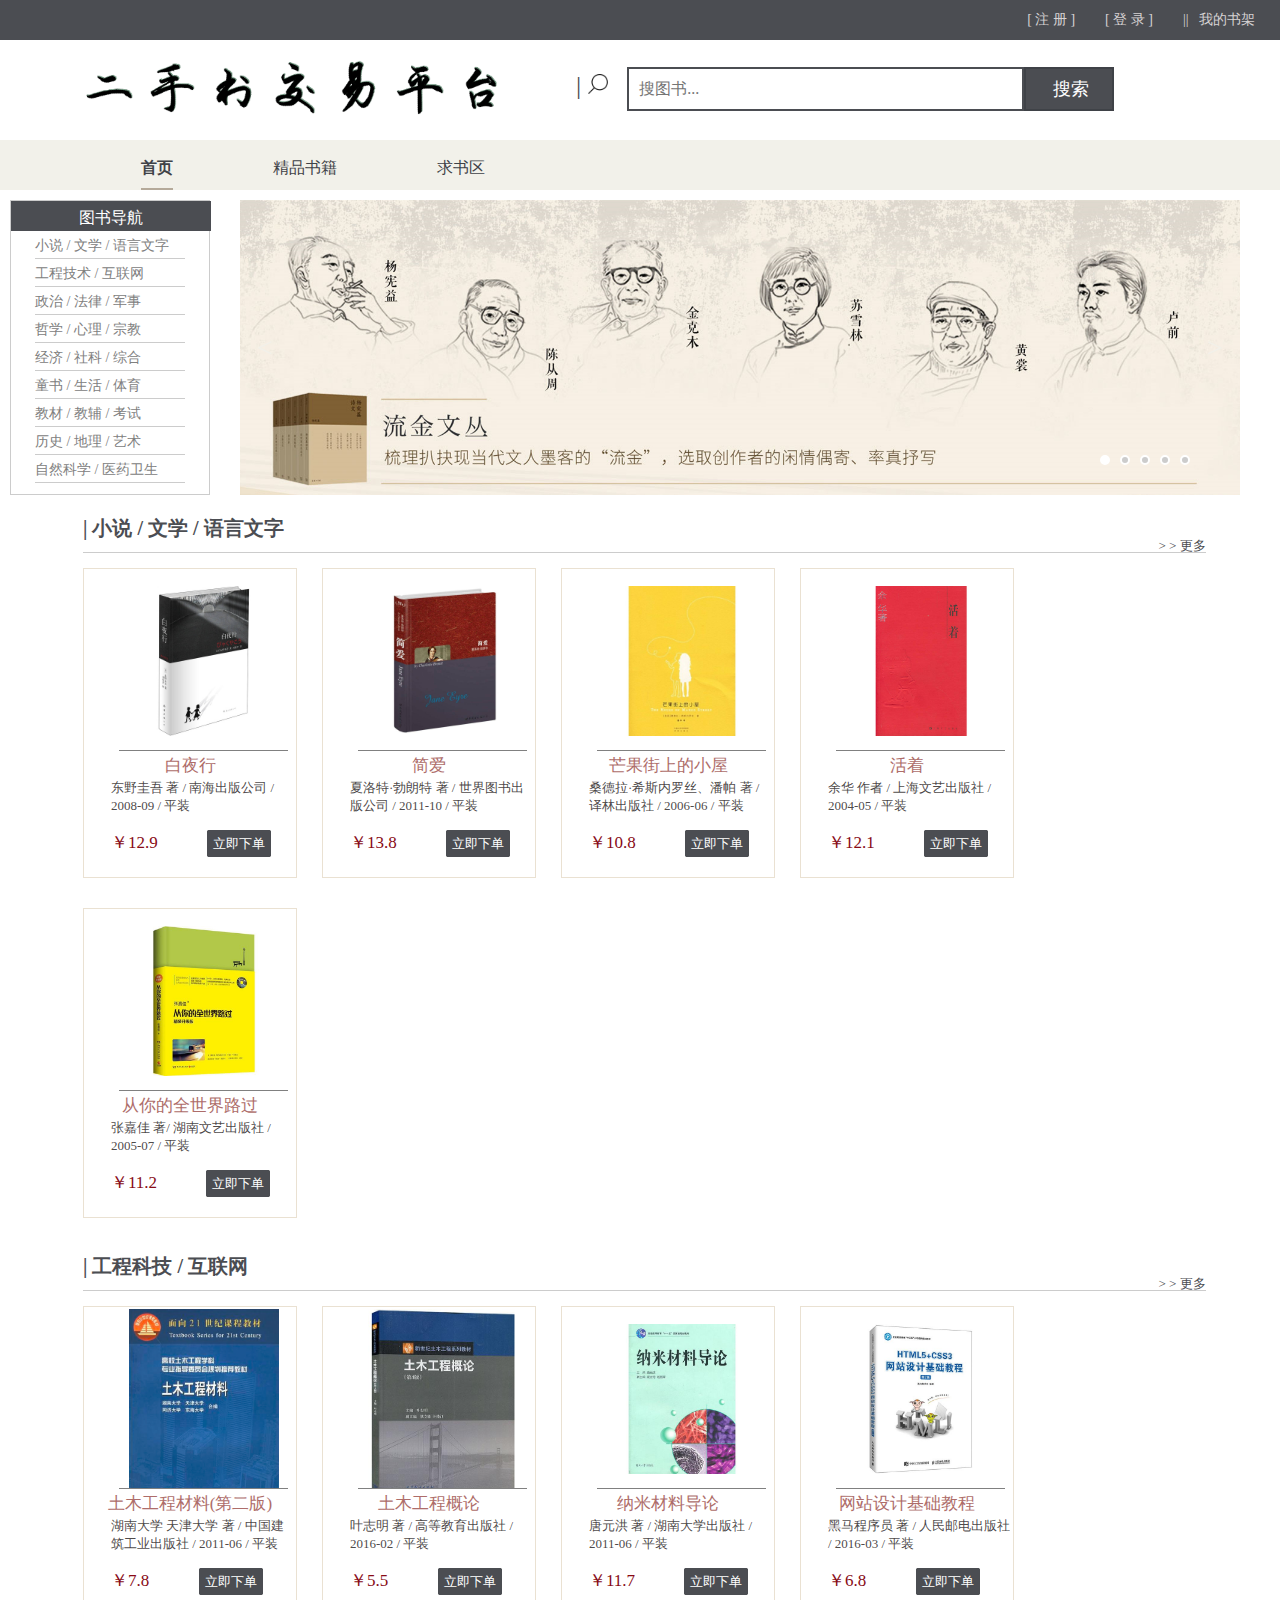
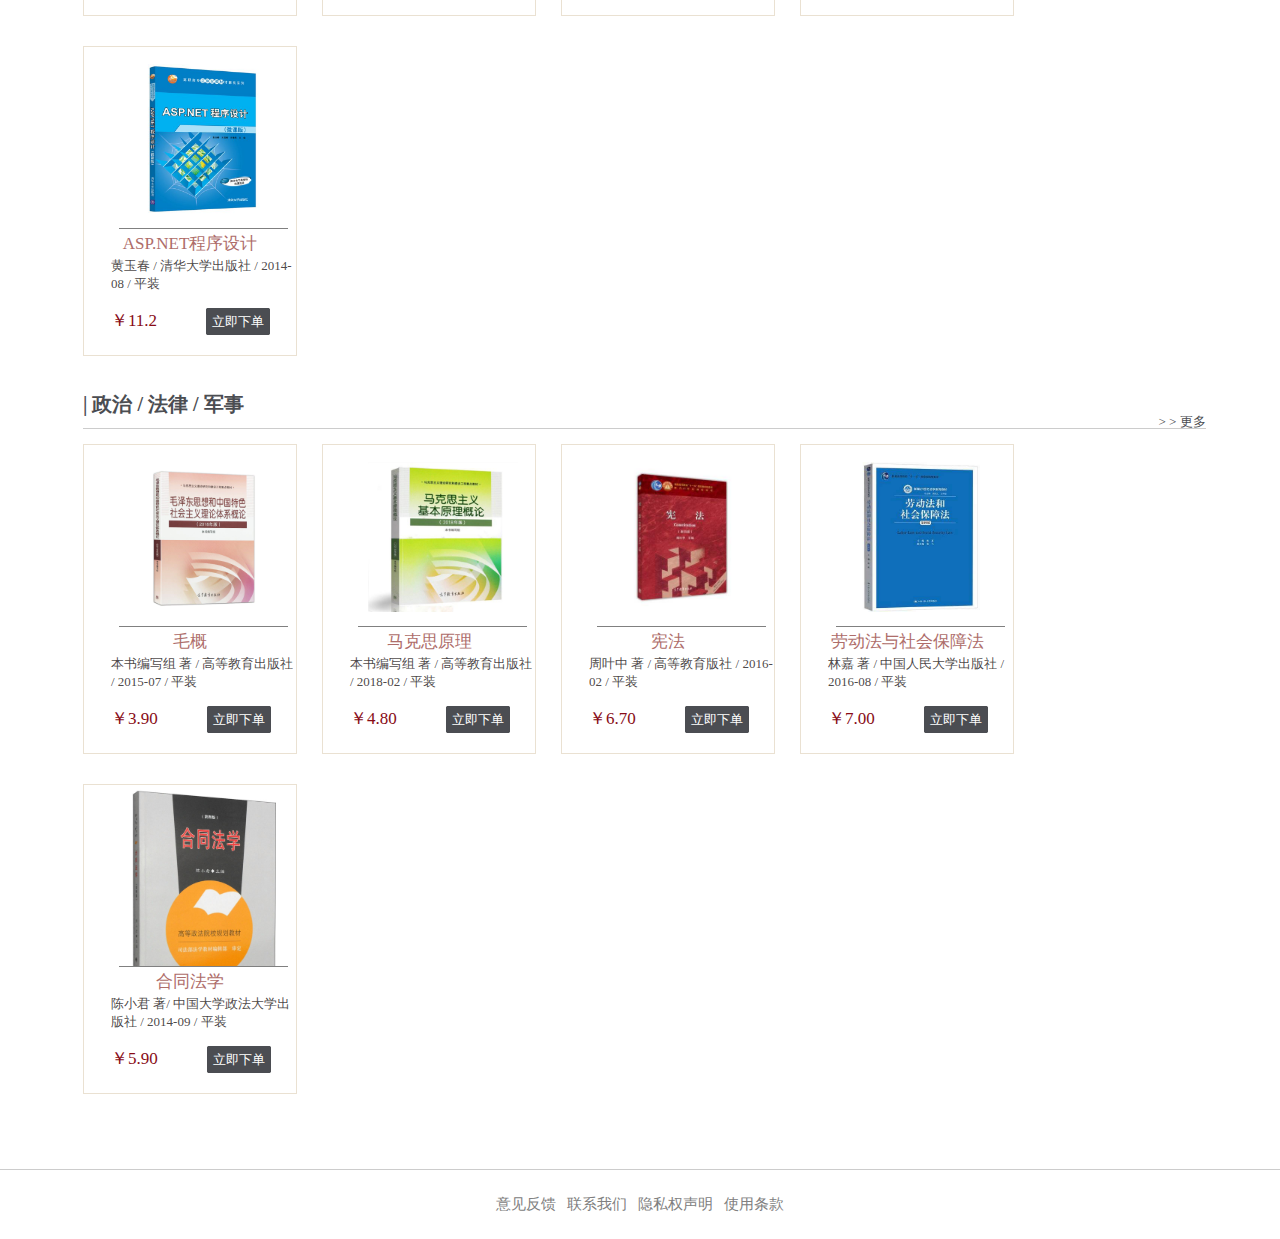
==== index.html @ a05f6816 "first" ====
<!DOCTYPE html>
<html>

<head>
	<title>二手书交易平台</title>
	<link rel="stylesheet" type="text/css" href="css/index.css">
</head>

<body>

	<!-- 导航 -->
	<header class="navbar">
		<div class="nav-info">
			<a href="#" class="username">[ 注 册 ]</a>
			<a href="login.html" class="logout">[ 登 录 ]</a>
			<a href="myBookself.html" class="bookshelf">||&nbsp;&nbsp;&nbsp;我的书架</a>
			
		</div> <!-- nav-info -->
		<form class="nav-search">
			<a href="index.html"><img class="logo" src="img/logo3.png"></a>
			<div class="search-form">
				<a href="#" class="search-logo">| &nbsp;<img src="img/search.png"></a>
				<input type="search" class="searchIn" placeholder="搜图书...">
				<button class="searchBtn">搜索</button>
			</div>
		</form><!--  nav-search -->
		<ul class="menu">
			<li><a class="active" href="index.html">首页</a></li>
			<li><a href="bookStore.html">精品书籍</a></li>
			<li><a href="askBook.html">求书区</a></li>

		</ul>
	</header>

	<!-- 轮播 -->
	<div class="carousel">
		<div class="book-guide">
			<h4>图书导航</h4>
			<ul class="book-class">
				<li><a href="#article" title="article">小说 / 文学 / 语言文字</a></li>
				<li><a href="#technology" title="technology">工程技术 / 互联网</a></li>
				<li><a href="#politics" title="politics">政治 / 法律 / 军事</a></li>
				<li><a href="#">哲学 / 心理 / 宗教</a></li>
				<li><a href="#">经济 / 社科 / 综合</a></li>
				<li><a href="#">童书 / 生活 / 体育</a></li>
				<li><a href="#">教材 / 教辅 / 考试</a></li>
				<li><a href="#technology" title="technology">历史 / 地理 / 艺术</a></li>
				<li><a href="#">自然科学 / 医药卫生</a></li>
			</ul>
		</div><!-- book-guide -->
		<div class="slider">
			<div class="slider-img">
				<ul class="slider-img-ul">
					<li><img src="img/carousel/6.jpg"></li>
					<li><img src="img/carousel/1.jpg"></li>
					<li><img src="img/carousel/6.jpg"></li>
					<li><img src="img/carousel/7.jpg"></li>
					<li><img src="img/carousel/8.jpg"></li>
					<li><img src="img/carousel/5.jpg"></li>
					<li><img src="img/carousel/1.jpg"></li>
				</ul>
			</div>
		</div><!-- 	slider -->
	</div><!-- carousel -->

	<!-- 图书分类 小说 / 文学 / 语言文字 -->
	<div id="container">
		<div class="book-part" id="article">
			<h3 class="book-title"><a href="#">| 小说 / 文学 / 语言文字</a></h3>
			<a class="more" href="more.html"> > > 更多</a>
			<ul class="book-lists">
				<li class="book-list">
					<a href="bookDetail.html" class="book-pic">
						<img src="img/book-list/article/1.jpg">
					</a>
					<a href="bookDetail.html" class="book-info">
						<h5 class="book-name">白夜行</h5>
						<span class="book-detail">东野圭吾 著 / 南海出版公司 / 2008-09 / 平装</span>
					</a>
					<span class="book-price">￥12.9
						<a href="#" class="book-buy">立即下单</a>
					</span>
				</li>

				<li class="book-list">
					<a href="bookDetail.html" class="book-pic">
						<img src="img/book-list/article/2.jpg">
					</a>
					<a href="bookDetail.html" class="book-info">
						<h5 class="book-name">简爱</h5>
						<span class="book-detail">夏洛特·勃朗特 著 / 世界图书出版公司 / 2011-10 / 平装</span>
					</a>
					<span class="book-price">￥13.8
						<a href="#" class="book-buy">立即下单</a>
					</span>
				</li>

				<li class="book-list">
					<a href="bookDetail.html" class="book-pic">
						<img src="img/book-list/article/3.jpg">
					</a>
					<a href="bookDetail.html" class="book-info">
						<h5 class="book-name">芒果街上的小屋</h5>
						<span class="book-detail">桑德拉·希斯内罗丝、潘帕 著 / 译林出版社 / 2006-06 / 平装</span>
					</a>
					<span class="book-price">￥10.8
						<a href="#" class="book-buy">立即下单</a>
					</span>
				</li>

				<li class="book-list">
					<a href="bookDetail.html" class="book-pic">
						<img src="img/book-list/article/4.jpg">
					</a>
					<a href="bookDetail.html" class="book-info">
						<h5 class="book-name">活着</h5>
						<span class="book-detail">余华 作者 / 上海文艺出版社 / 2004-05 / 平装</span>
					</a>
					<span class="book-price">￥12.1
						<a href="#" class="book-buy">立即下单</a>
					</span>
				</li>

				<li class="book-list">
					<a href="bookDetail.html" class="book-pic">
						<img src="img/book-list/article/6.jpg">
					</a>
					<a href="bookDetail.html" class="book-info">
						<h5 class="book-name">从你的全世界路过</h5>
						<span class="book-detail">张嘉佳 著/ 湖南文艺出版社 / 2005-07 / 平装</span>
					</a>
					<span class="book-price">￥11.2
						<a href="#" class="book-buy">立即下单</a>
					</span>
				</li>
			</ul><!--  book-list end -->
		</div><!--  book-part end -->
<!-- 图书分类 工程科技 / 互联网 -->
		<div class="book-part" id="technology">
			<h3 class="book-title"><a href="#">| 工程科技 / 互联网</a></h3>
			<a class="more" href="more.html"> > > 更多</a>
			<ul class="book-lists">
				<li class="book-list">
					<a href="bookDetail.html" class="book-pic">
						<img src="img/book-list/article/12.jpg">
					</a>
					<a href="bookDetail.html" class="book-info">
						<h5 class="book-name">土木工程材料(第二版)</h5>
						<span class="book-detail">湖南大学 天津大学 著 / 中国建筑工业出版社 / 2011-06 / 平装</span>
					</a>
					<span class="book-price">￥7.8
						<a href="#" class="book-buy">立即下单</a>
					</span>
				</li>

				<li class="book-list">
					<a href="bookDetail.html" class="book-pic">
						<img src="img/book-list/article/13.jpg">
					</a>
					<a href="bookDetail.html" class="book-info">
						<h5 class="book-name">土木工程概论</h5>
						<span class="book-detail">叶志明 著 / 高等教育出版社 / 2016-02 / 平装</span>
					</a>
					<span class="book-price">￥5.5
						<a href="#" class="book-buy">立即下单</a>
					</span>
				</li>

				<li class="book-list">
					<a href="bookDetail.html" class="book-pic">
						<img src="img/book-list/article/14.jpg">
					</a>
					<a href="bookDetail.html" class="book-info">
						<h5 class="book-name">纳米材料导论</h5>
						<span class="book-detail">唐元洪 著 / 湖南大学出版社 / 2011-06 / 平装</span>
					</a>
					<span class="book-price">￥11.7
						<a href="#" class="book-buy">立即下单</a>
					</span>
				</li>

				<li class="book-list">
					<a href="bookDetail.html" class="book-pic">
						<img src="img/book-list/article/15.jpg">
					</a>
					<a href="bookDetail.html" class="book-info">
						<h5 class="book-name">网站设计基础教程</h5>
						<span class="book-detail">黑马程序员 著 / 人民邮电出版社 / 2016-03 / 平装</span>
					</a>
					<span class="book-price">￥6.8
						<a href="#" class="book-buy">立即下单</a>
					</span>
				</li>

				<li class="book-list">
					<a href="bookDetail.html" class="book-pic">
						<img src="img/book-list/article/16.jpg">
					</a>
					<a href="bookDetail.html" class="book-info">
						<h5 class="book-name">ASP.NET程序设计</h5>
						<span class="book-detail">黄玉春 / 清华大学出版社 / 2014-08 / 平装</span>
					</a>
					<span class="book-price">￥11.2
						<a href="#" class="book-buy">立即下单</a>
					</span>
				</li>
			</ul><!--  book-list end -->
		</div><!--  book-part end -->

<!-- 图书分类 政治 / 法律 / 军事 -->
	<div class="book-part" id="politics">
		<h3 class="book-title"><a href="#">| 政治 / 法律 / 军事</a></h3>
		<a class="more" href="more.html"> > > 更多</a>
		<ul class="book-lists">
			<li class="book-list">
				<a href="bookDetail.html" class="book-pic">
					<img src="img/book-list/article/22.jpg">
				</a>
				<a href="bookDetail.html" class="book-info">
					<h5 class="book-name">毛概</h5>
					<span class="book-detail">本书编写组 著 / 高等教育出版社 / 2015-07 / 平装</span>
				</a>
				<span class="book-price">￥3.90
					<a href="#" class="book-buy">立即下单</a>
				</span>
			</li>

			<li class="book-list">
				<a href="bookDetail.html" class="book-pic">
					<img src="img/book-list/article/23.jpg">
				</a>
				<a href="bookDetail.html" class="book-info">
					<h5 class="book-name">马克思原理</h5>
					<span class="book-detail">本书编写组 著 / 高等教育出版社 / 2018-02 / 平装</span>
				</a>
				<span class="book-price">￥4.80
					<a href="#" class="book-buy">立即下单</a>
				</span>
			</li>

			<li class="book-list">
				<a href="bookDetail.html" class="book-pic">
					<img src="img/book-list/article/24.jpg">
				</a>
				<a href="bookDetail.html" class="book-info">
					<h5 class="book-name">宪法</h5>
					<span class="book-detail">周叶中 著 / 高等教育版社 / 2016-02 / 平装</span>
				</a>
				<span class="book-price">￥6.70
					<a href="#" class="book-buy">立即下单</a>
				</span>
			</li>

			<li class="book-list">
				<a href="bookDetail.html" class="book-pic">
					<img src="img/book-list/article/25.jpg">
				</a>
				<a href="bookDetail.html" class="book-info">
					<h5 class="book-name">劳动法与社会保障法</h5>
					<span class="book-detail">林嘉 著 / 中国人民大学出版社 / 2016-08 / 平装</span>
				</a>
				<span class="book-price">￥7.00
					<a href="#" class="book-buy">立即下单</a>
				</span>
			</li>

			<li class="book-list">
				<a href="bookDetail.html" class="book-pic">
					<img src="img/book-list/article/26.jpg">
				</a>
				<a href="bookDetail.html" class="book-info">
					<h5 class="book-name">合同法学</h5>
					<span class="book-detail">陈小君 著/ 中国大学政法大学出版社 / 2014-09 / 平装</span>
				</a>
				<span class="book-price">￥5.90
					<a href="#" class="book-buy">立即下单</a>
				</span>
			</li>

			
		</ul><!--  book-list end -->
	</div><!--  book-part end -->
</div> <!-- container end-->
	<footer>
		<a href="#">意见反馈&nbsp;&nbsp;&nbsp;联系我们&nbsp;&nbsp;&nbsp;隐私权声明&nbsp;&nbsp;&nbsp;使用条款</a>
	</footer>
	<script type="text/javascript" src="js/jquery-3.2.js"></script>
	<script type="text/javascript" src="js/xSlider.js"></script>
	<script type="text/javascript">
		$(function () {

			$(".book-class li a").on("click", function () {
				var classId = $(this).prop("title");
				console.log(classId);
				var classTop = $("#container").find(("#" + classId)).offset().top;
				$("html,body").animate({ scrollTop: classTop + "px" }, 500);
			});
		})		
	</script>
</body>

</html>
---- css/index.css ----
*{
	padding: 0px;
	margin: 0px;
	font-family: Microsoft Yahei;
	box-sizing: border-box;
}
/*navbar*/
.navbar{
	height: 200px;
	width: 100%;
	background-color: white;
	position: relative;
	display: flex;
	flex-direction: column;
	flex-wrap: wrap;
	justify-content: flex-start;
}

.nav-info{
	height: 40px;
	background-color: #4b4d52;
	display: flex;
	justify-content: flex-end;
	flex-wrap: wrap;
}

.nav-info a{
	text-decoration: none;
	/*color: white;*/
	color: #d6d2d2 !important;
	font-size: 14px;
	line-height: 40px;
	margin-left: 5px;
	margin-right:25px; 
}

.nav-info a:hover{
	color:white  !important;
}

.nav-search{
	height: 100px;
	width: 100%;
	/*background-color: gray;*/
	display: flex;
	justify-content: flex-start;
	align-content: center;
	position: relative;
}


.search-form{
	display: flex;
	justify-content: flex-start;
	align-items: center;
}



.searchIn{
	width: 31%;
	height: 44px;
	border: 2px solid #4b4d52;
	position: absolute;
	left: 49%;
	top: 27%;
	outline: none;
	font-size: 16px;
	text-indent: 10px;
}

.searchBtn{
	width: 7%;
	height: 44px;
	border: 2px solid #3f4247;
	background-color: #4b4d52;
	position: absolute;
	right: 13%;
	top: 26.6%;
	text-indent: 5px;
	outline: none;
	text-decoration: none;
	text-align: center;
	color: white;
	font-size: 18px;
	cursor: pointer;
	transition: all 0.3s;	
}

.searchBtn:hover{
	font-size: 21px;
	/*text-decoration: underline;*/
}




.logo{
	width: 36%;
	margin-left: 6%;
}

.search-logo{
	text-decoration: none;
	color: #4b4d52;
	font-size: 26px;
	position: absolute;
	left: 45%;
	top: 30.5%;

}
.search-logo img{
	width: 20px;
	margin-left:-6px; 
}

.menu{
	width: 100%;
	height: 50px;
	list-style: none;
	display: flex;
	justify-content: flex-start;
	background-color: #f2f1ea;
	margin-bottom: 0px;
	padding-left: 11%;

}

.menu li a:hover{
	font-weight: 600;
	border: solid #b5aa9a; 
	border-width: 0 0 2px 0;	
}

.menu li{
	height: 50px;
	display: inline-flex;
	justify-content: space-around;
	/*margin-left: 140px;*/
	padding-top: 18px;
	margin-right: 100px; 

}
.menu a{
	text-decoration: none;
	color: #3f4247;
}

.menu li a.active{
	font-weight: 600;
	border: solid #b5aa9a; 
	border-width: 0 0 2px 0;
}

/*轮播图*/
@charset "UTF-8";
    .slider, .slider .slider-img {
    overflow: hidden;
    height: 295px;
}
a, abbr, acronym, address, applet, article, aside, audio, b, big, blockquote, body, canvas, caption, center, cite, code, dd, del, details, dfn, div, dl, dt, em, embed, fieldset, figcaption, figure, footer, form, h1, h2, h3, h4, h5, h6, header, hgroup, html, i, iframe, img, ins, kbd, label, legend, li, mark, menu, nav, object, ol, output, p, pre, q, ruby, s, samp, section, small, span, strike, strong, sub, summary, sup, table, tbody, td, tfoot, th, thead, time, tr, tt, u, ul, var, video {
    margin: 0;
    padding: 0;
    border: 0;
    font: inherit;
    vertical-align: baseline;
}
article, aside, details, figcaption, figure, footer, header, hgroup, menu, nav, section {
    display: block;
}

ol, ul {
    list-style: none;
}
blockquote, q {
    quotes: none;
}
blockquote:after, blockquote:before, q:after, q:before {
    content: '';
    content: none;
}
table {
    border-collapse: collapse;
    border-spacing: 0;
}
.carousel{
    width: 100%;
    display: flex;
    justify-content: center;
}

.book-guide{
    width: 200px;
    height: 295px;
    border: 1px solid #ccc;
    display: flex;
    flex-direction: column;
}

.book-guide h4{
    height: 30px;
    width: 200px;
    text-align: center;
    color: white;
    padding-top: 7px;
    background-color: #4b4d52;
}

.book-class li{
    width: 150px;
    height: 28px;
    margin: 0 auto;
    padding-top: 5px;
    list-style: none;
    border-bottom: 1px solid #ccc;
}

.book-class li a{
    text-decoration: none;
    color: gray;
    text-align: left;
    font-size: 14px;
}

.book-class li a:hover{
	font-weight: 600;
}

.slider {
    width: 1000px;
    margin: 0 30px;
    /*margin: 0 auto;*/
    position: relative;
}
.slider:hover .slider-btn {
    color: #fff;
    text-shadow: 0 0 5px #666;
}
.slider .slider-img {
    width: 12000px;
    position: relative;
}
.slider .slider-img .slider-img-ul {
    position: absolute;
    left: 0;
    top: 0;
    overflow: hidden;
}
.slider .slider-img .slider-img-ul li {
    float: left;
}
.slider .slider-img .slider-img-ul li img {
    width: 1000px;
    /*height: 460px;*/
}
.slider .slider-dot ul {
    position: absolute;
    right: 50px;
    bottom: 30px;
}
.slider .slider-dot ul li {
    cursor: pointer;
    width: 10px;
    height: 10px;
    border-radius: 50%;
    background: #ccc;
    border: 2px solid #fff;
    float: left;
    margin-left: 10px;
}
.slider .slider-dot ul li.active, .slider .slider-dot ul li:hover {
    background: #fff;
}
.slider .slider-btn {
    position: absolute;
    width: 50px;
    height: 100px;
    top: 50%;
    line-height: 100px;
    text-align: center;
    color: #f2f1ea;
    font-size: 28px;
    text-decoration: none;
    font-family: '黑体';
    /*color: rgba(255, 255, 255, 0);*/
}
.slider .slider-btn:hover {
    background: rgba(125, 125, 125, .3);
}
.slider .slider-btn.slider-btn-left {
    left: 0;
    margin-top: -50px;
}
.slider .slider-btn.slider-btn-right {
    right: 0;
    margin-top: -50px;
}



/*图书分类*/

#container{
	width: 100%;
	margin: 20px auto 20px;
	display: flex;
	flex-direction: column;
	flex-wrap: wrap;
	/*border-left: 1px solid #ccc;*/
	padding-bottom: 20px;
	padding-left: 20px;
	/*background: #ccc;*/
}

.book-part{
	width:90%;
	height: auto; 
	display: flex;
	flex-wrap: wrap;
	position: relative;
	margin: 0 auto;
}

.book-part .book-title{
	text-decoration: none;
	width: 99%;
	height: 38px;
	font-family: Microsoft Yahei;
	border-bottom: 1px solid #ccc;
	cursor: pointer;
}
.book-part .book-title a{
	text-decoration: none;
	font-weight: 600;
	font-size: 20px;
	color: #4b4d52;	
}



.book-part .more{
	text-decoration:none;
	position: absolute;
	right: 1%;
	top: 3%;
	font-size: 13px;
	color: #4b4d52;
}



.book-lists{
	width: 100%;
	height: auto;
	/*background-color: #ccc;*/
	display: flex;
	justify-content: flex-start;
	margin-top:15px; 
	margin-bottom:5px; 
	flex-wrap: wrap;
}

.book-list{
	/*width: 20%;*/
	min-width: 16%;
	height: 310px;
	overflow: hidden;
	border: 1px solid #eae1d2;
	margin-right: 25px;
	display: flex;
	justify-content: flex-start;
	flex-direction: column;
	flex-wrap: wrap;
	align-items: flex-start;
	margin-bottom: 30px;
	position: relative;
}

.book-pic{
	width: 80%;
	height: 180px;
	border-bottom: 1px solid gray;
	overflow: hidden;
	display: flex;
	flex-direction: column;
	margin:2px auto;
}

.book-pic img{
	margin:auto;	
	width: 150px;
}

.book-name{
	width: 100%;
	line-height: 26px;
	text-align: center;
	font-size: 17px;
	color: #ae6d6a;
}

.book-info{
	display: flex;
	flex-direction: column;
	text-decoration: none;
	justify-content: center;

}

.askbook-info span{
	line-height: 23px;
	margin-left: 27px;
	color: #272222d6;
	font-size: 13px;
	word-wrap:break-word;
}

/*.book-name{
	line-height: 26px;
	margin-left: 27px;
	font-size: 17px;
	color: #ae6d6a;
}*/

.book-detail{
	width: 185px;
	height: 34px;
	line-height: 18px;
	margin-left: 27px;
	color: #272222d6;
	font-size: 13px;
	word-wrap:break-word;
}

.book-price{
	width: 100%;
	height: 34px;
	font-size: 17px;
	line-height: 60px;
	margin-left: 27px;
	color: #880b16;
}


.book-buy{
	width: 40px;
	height: 36px;
	padding: 5px;
	margin-left: 45px; 
	text-decoration: none;
	color: white;
	font-size: 13px;
	border: 1px solid #4b4d52;
	border-radius: 2px;
	background: #4b4d52;
}

.book-buy:hover{
	/*font-weight: 600;*/
	background-color: #626a55;
	border: 1px solid #626a55;
	font-weight: 600;
}

/*脚步*/
footer{
	border-top: 1px solid #ccc;
	width: 100%;
	height: 70px;
	display: flex;
	flex-direction: column;
	justify-content: center;
	align-content: center;
}

footer a{
	text-align: center;
	font-size: 15px;
	/*margin-left: 30%;*/
	text-decoration: none;
	color: gray;
}
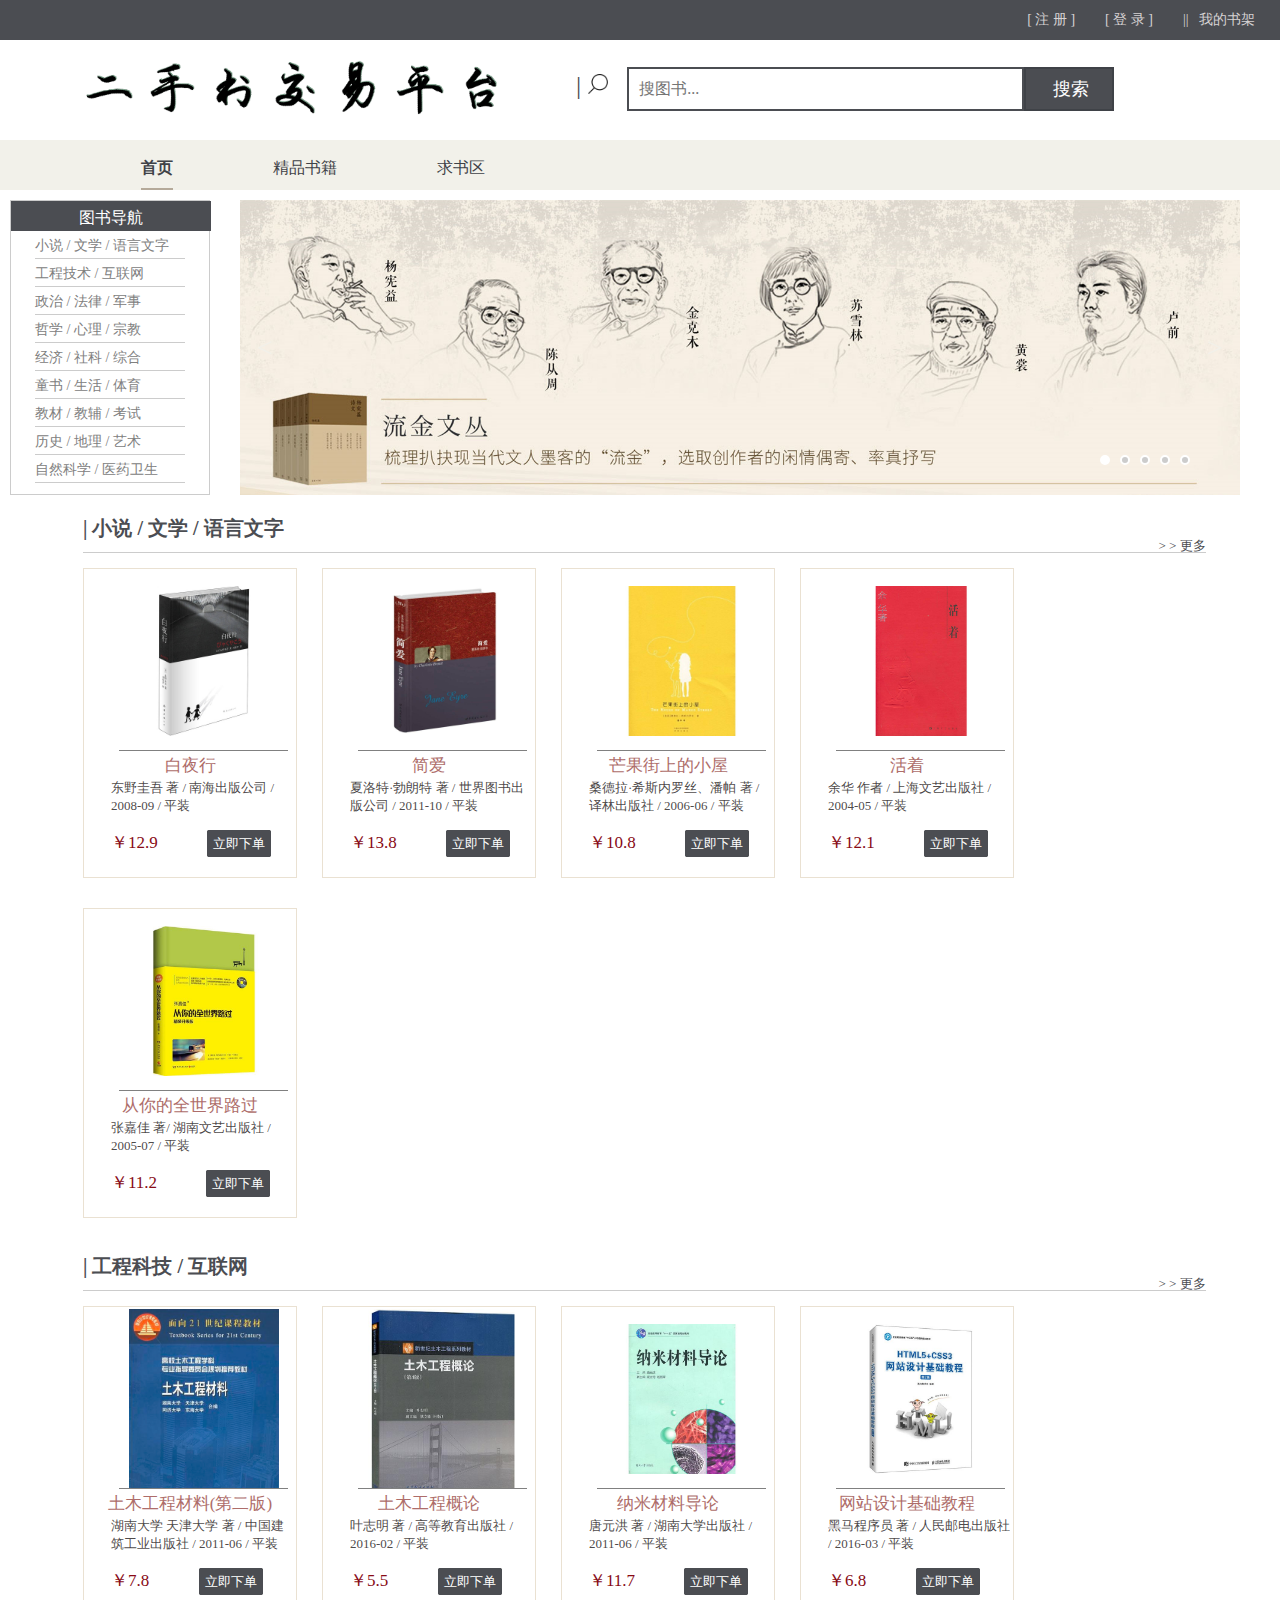
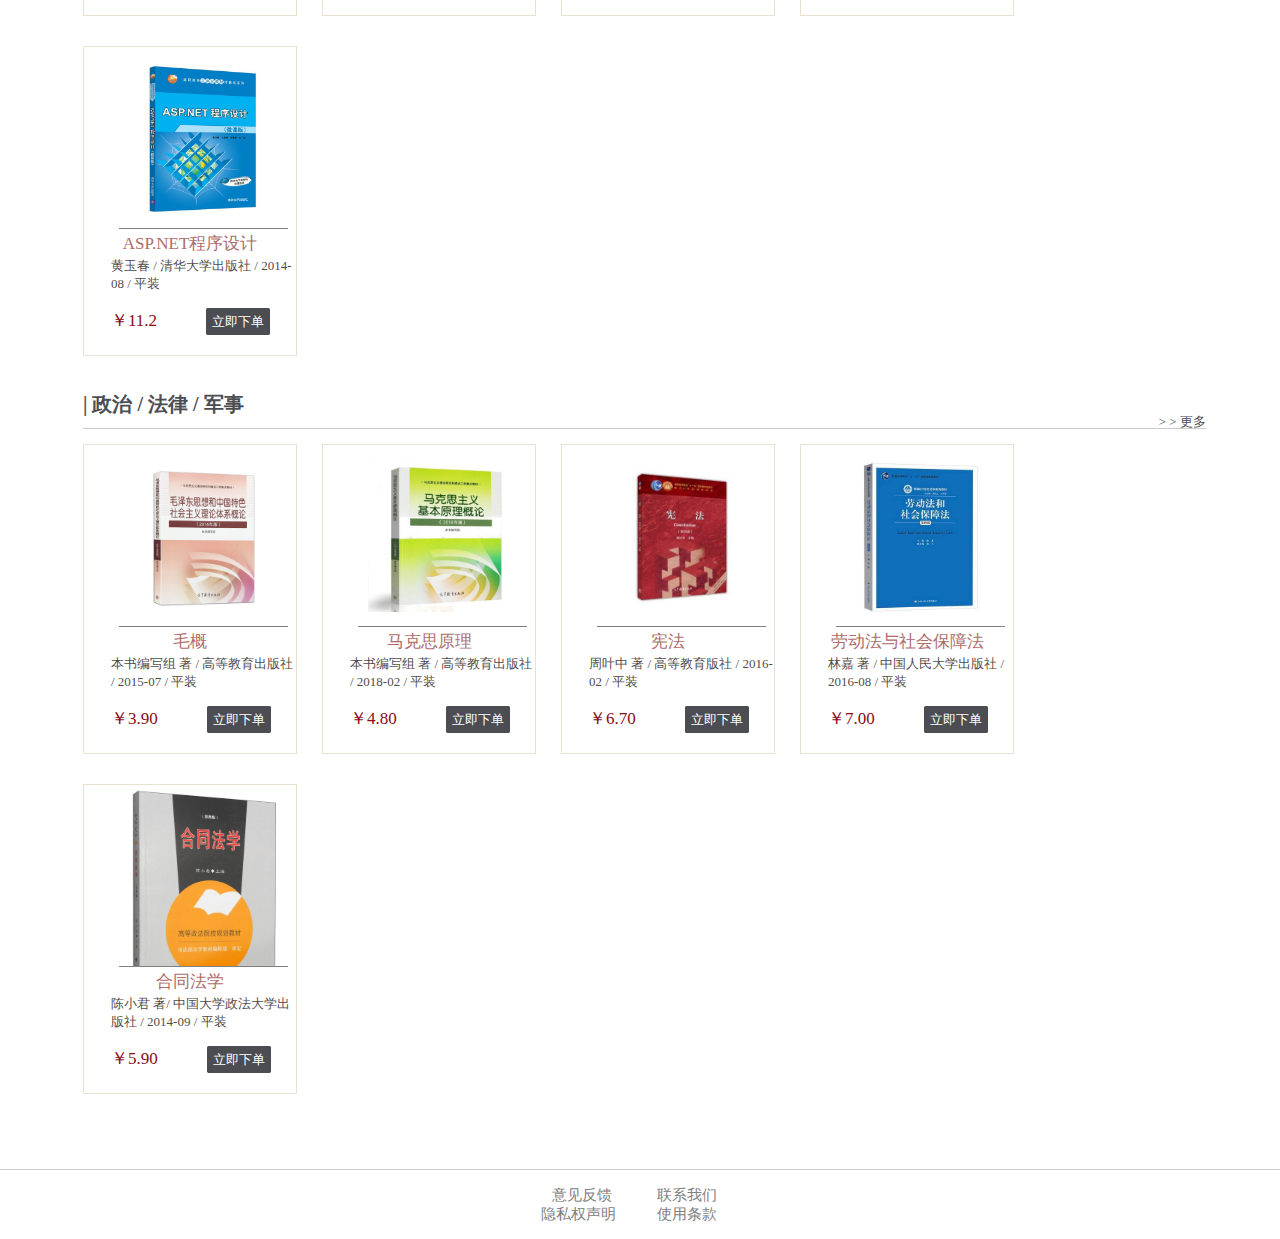
==== commit abbde19c: "gengxin" ====
--- a/index.html
+++ b/index.html
@@ -4,6 +4,8 @@
 <head>
 	<title>二手书交易平台</title>
 	<link rel="stylesheet" type="text/css" href="css/index.css">
+	<link rel="shortcut icon" type="image/x-icon" href="img/logoo.png"/>
+	<meta name="keywords" content="二手书, 交易, 市场" />
 </head>
 
 <body>
@@ -282,7 +284,8 @@
 	</div><!--  book-part end -->
 </div> <!-- container end-->
 	<footer>
-		<a href="#">意见反馈&nbsp;&nbsp;&nbsp;联系我们&nbsp;&nbsp;&nbsp;隐私权声明&nbsp;&nbsp;&nbsp;使用条款</a>
+		<a href="img/联系.jpg">意见反馈&nbsp;&nbsp;&nbsp;&nbsp;&nbsp;&nbsp;&nbsp;&nbsp;&nbsp;&nbsp;&nbsp;&nbsp;联系我们&nbsp;&nbsp;&nbsp;</a>
+		<a href="1.txt">隐私权声明&nbsp;&nbsp;&nbsp;&nbsp;&nbsp;&nbsp;&nbsp;&nbsp;&nbsp;&nbsp;&nbsp;使用条款&nbsp;&nbsp;&nbsp;&nbsp;&nbsp;&nbsp;</a>
 	</footer>
 	<script type="text/javascript" src="js/jquery-3.2.js"></script>
 	<script type="text/javascript" src="js/xSlider.js"></script>
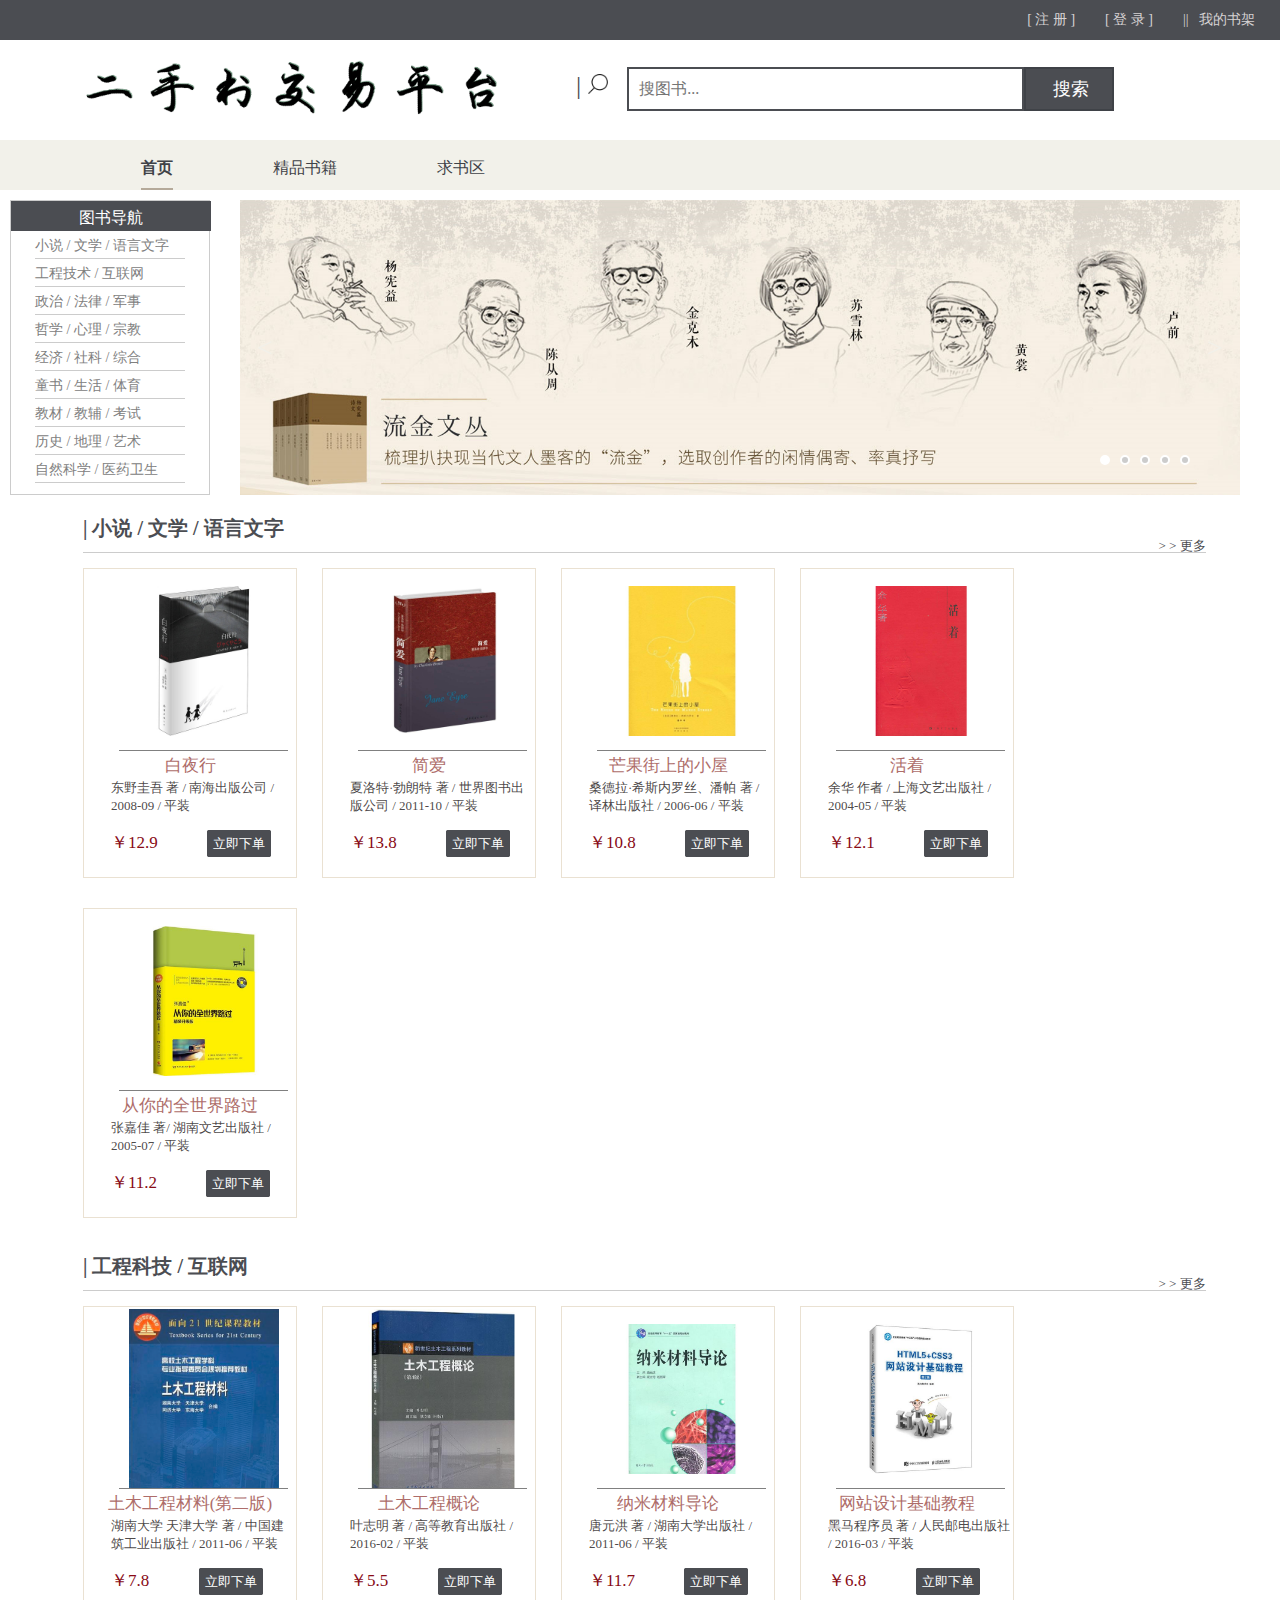
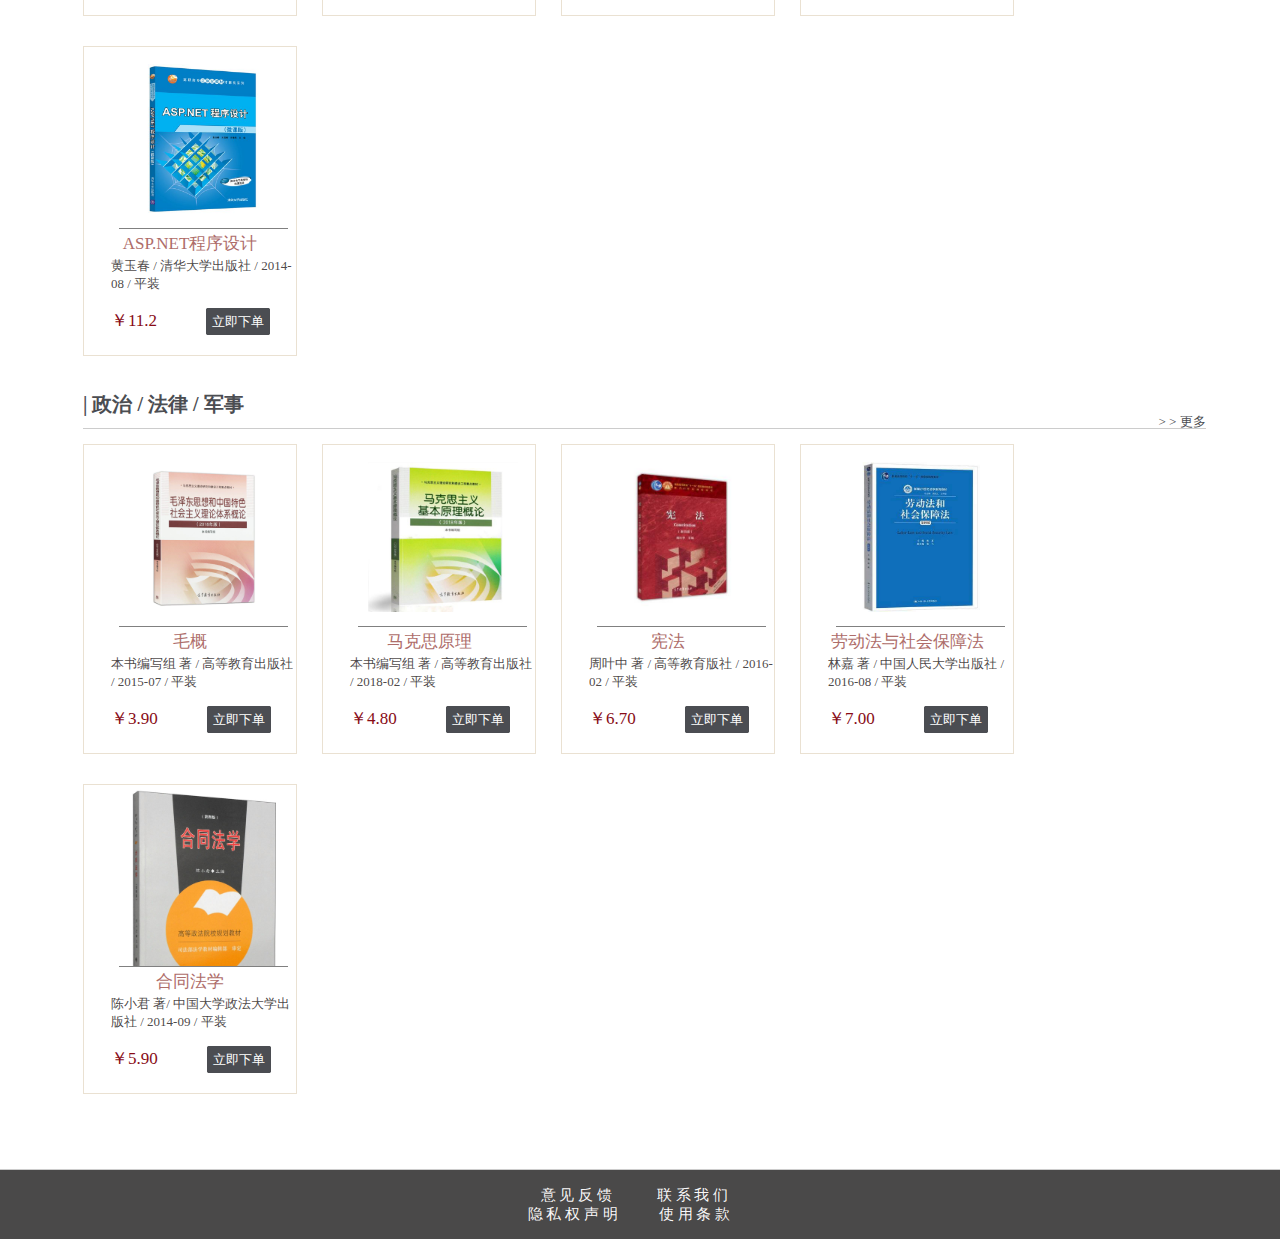
==== commit 2614c776: "gen" ====
--- a/index.html
+++ b/index.html
@@ -282,11 +282,14 @@
 			
 		</ul><!--  book-list end -->
 	</div><!--  book-part end -->
-</div> <!-- container end-->
+</div>
+ <!-- container end-->
+ <div >
 	<footer>
-		<a href="img/联系.jpg">意见反馈&nbsp;&nbsp;&nbsp;&nbsp;&nbsp;&nbsp;&nbsp;&nbsp;&nbsp;&nbsp;&nbsp;&nbsp;联系我们&nbsp;&nbsp;&nbsp;</a>
-		<a href="1.txt">隐私权声明&nbsp;&nbsp;&nbsp;&nbsp;&nbsp;&nbsp;&nbsp;&nbsp;&nbsp;&nbsp;&nbsp;使用条款&nbsp;&nbsp;&nbsp;&nbsp;&nbsp;&nbsp;</a>
+		<a href="img/联系.jpg">意 见 反 馈&nbsp;&nbsp;&nbsp;&nbsp;&nbsp;&nbsp;&nbsp;&nbsp;&nbsp;&nbsp;&nbsp;&nbsp;联 系 我 们&nbsp;&nbsp;&nbsp;</a>
+		<a href="1.txt">隐 私 权 声 明&nbsp;&nbsp;&nbsp;&nbsp;&nbsp;&nbsp;&nbsp;&nbsp;&nbsp;&nbsp;&nbsp;使 用 条 款&nbsp;&nbsp;&nbsp;&nbsp;&nbsp;&nbsp;</a>
 	</footer>
+</div>
 	<script type="text/javascript" src="js/jquery-3.2.js"></script>
 	<script type="text/javascript" src="js/xSlider.js"></script>
 	<script type="text/javascript">
--- a/css/index.css
+++ b/css/index.css
@@ -471,6 +471,7 @@
 	flex-direction: column;
 	justify-content: center;
 	align-content: center;
+	background-color: rgba(16, 15, 15, 0.756);
 }
 
 footer a{
@@ -478,5 +479,5 @@
 	font-size: 15px;
 	/*margin-left: 30%;*/
 	text-decoration: none;
-	color: gray;
+	color: rgba(255, 253, 253, 0.995);
 }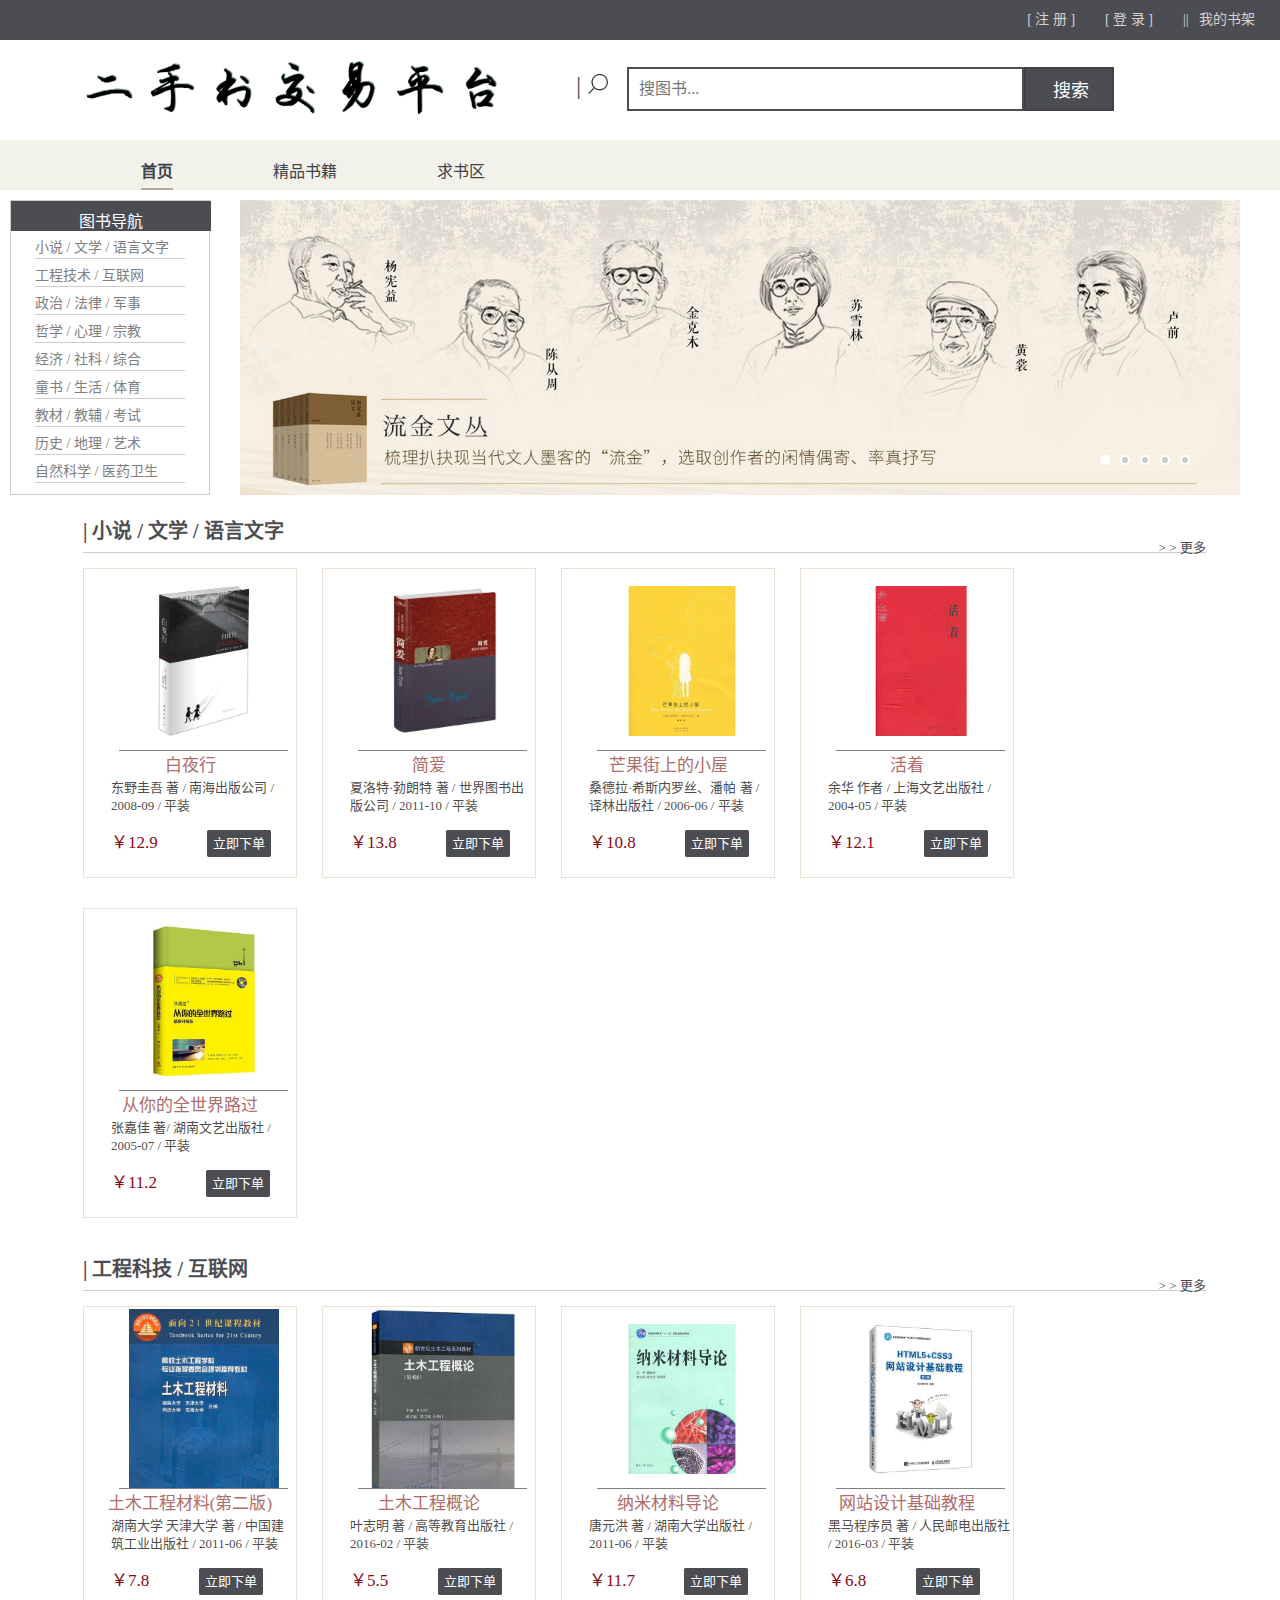
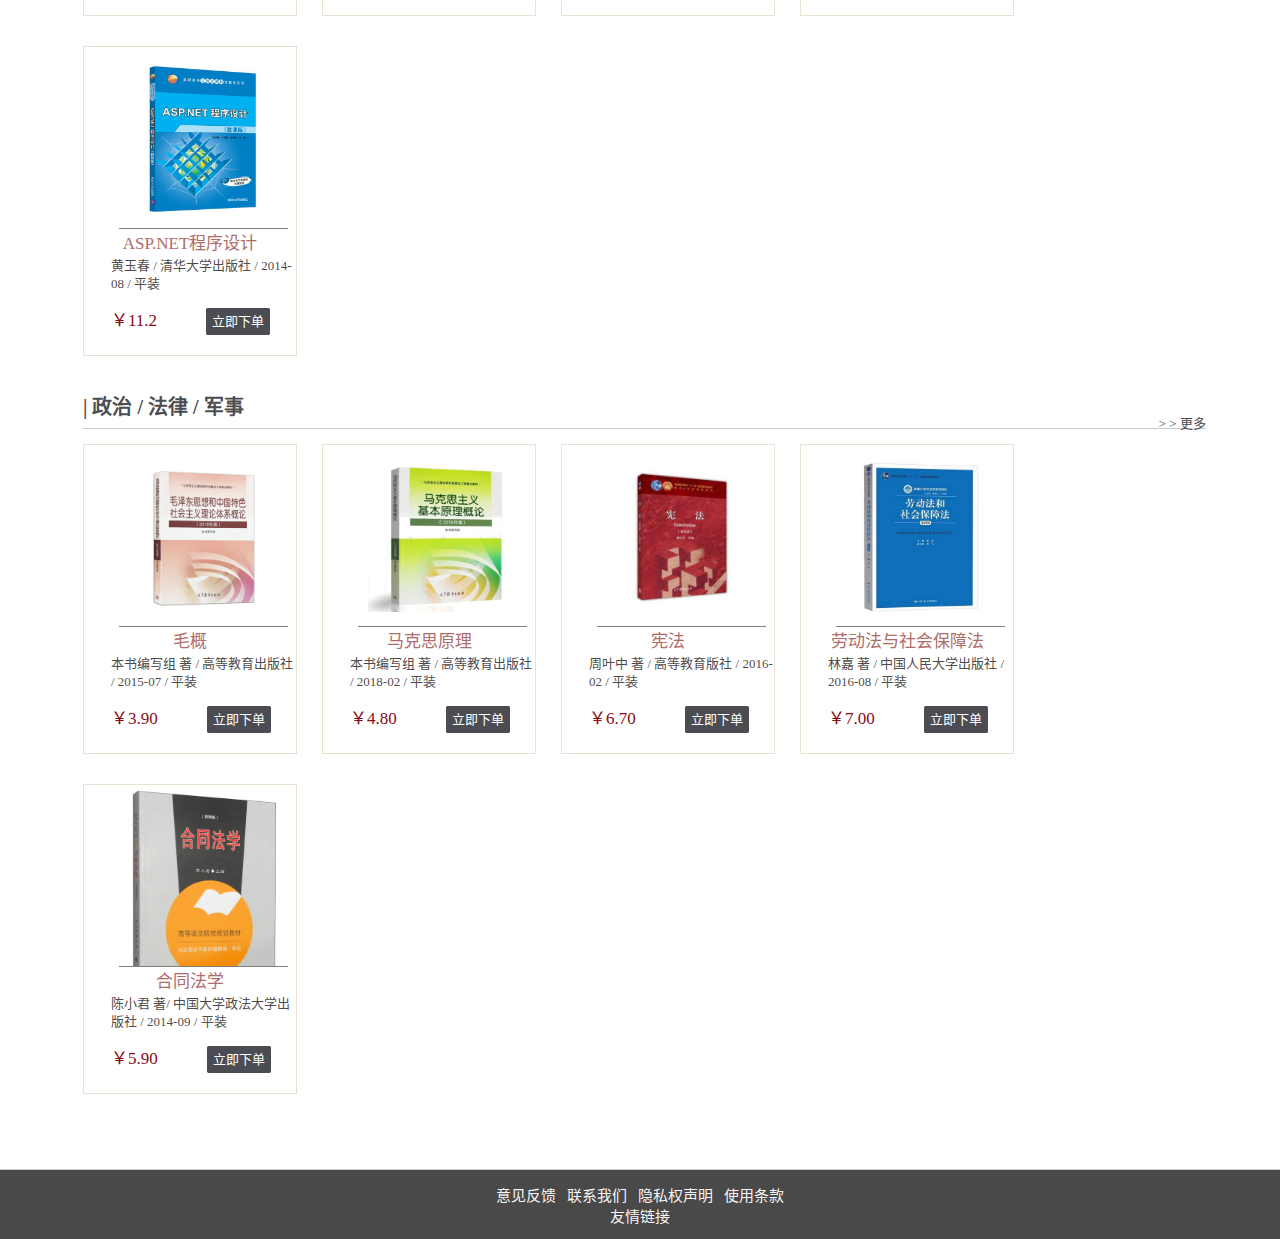
==== commit 43554f43: "gengxin" ====
--- a/index.html
+++ b/index.html
@@ -1,11 +1,12 @@
 <!DOCTYPE html>
-<html>
+<html lang="zh-CN">
 
 <head>
 	<title>二手书交易平台</title>
 	<link rel="stylesheet" type="text/css" href="css/index.css">
-	<link rel="shortcut icon" type="image/x-icon" href="img/logoo.png"/>
-	<meta name="keywords" content="二手书, 交易, 市场" />
+	<link rel="shortcut icon" type="image/x-icon" href="img/logoo.png" alt="二手书, 交易, 二手书交易平台"/>
+	<meta name="keywords" content="二手书, 交易, 二手书交易平台" />
+	<meta name=“Description” content="二手书交易平台，展示多达9000万种书籍；找图书网站、在网上买书、开网上书店卖书，首选二手书交易平台"/>
 </head>
 
 <body>
@@ -284,10 +285,11 @@
 	</div><!--  book-part end -->
 </div>
  <!-- container end-->
+ 
  <div >
 	<footer>
-		<a href="img/联系.jpg">意 见 反 馈&nbsp;&nbsp;&nbsp;&nbsp;&nbsp;&nbsp;&nbsp;&nbsp;&nbsp;&nbsp;&nbsp;&nbsp;联 系 我 们&nbsp;&nbsp;&nbsp;</a>
-		<a href="1.txt">隐 私 权 声 明&nbsp;&nbsp;&nbsp;&nbsp;&nbsp;&nbsp;&nbsp;&nbsp;&nbsp;&nbsp;&nbsp;使 用 条 款&nbsp;&nbsp;&nbsp;&nbsp;&nbsp;&nbsp;</a>
+		<a href="img/联系.jpg">意见反馈&nbsp;&nbsp;&nbsp;联系我们&nbsp;&nbsp;&nbsp;隐私权声明&nbsp;&nbsp;&nbsp;使用条款</a>
+		<a href="https://www.1ppt.com/">友情链接</a>
 	</footer>
 </div>
 	<script type="text/javascript" src="js/jquery-3.2.js"></script>
